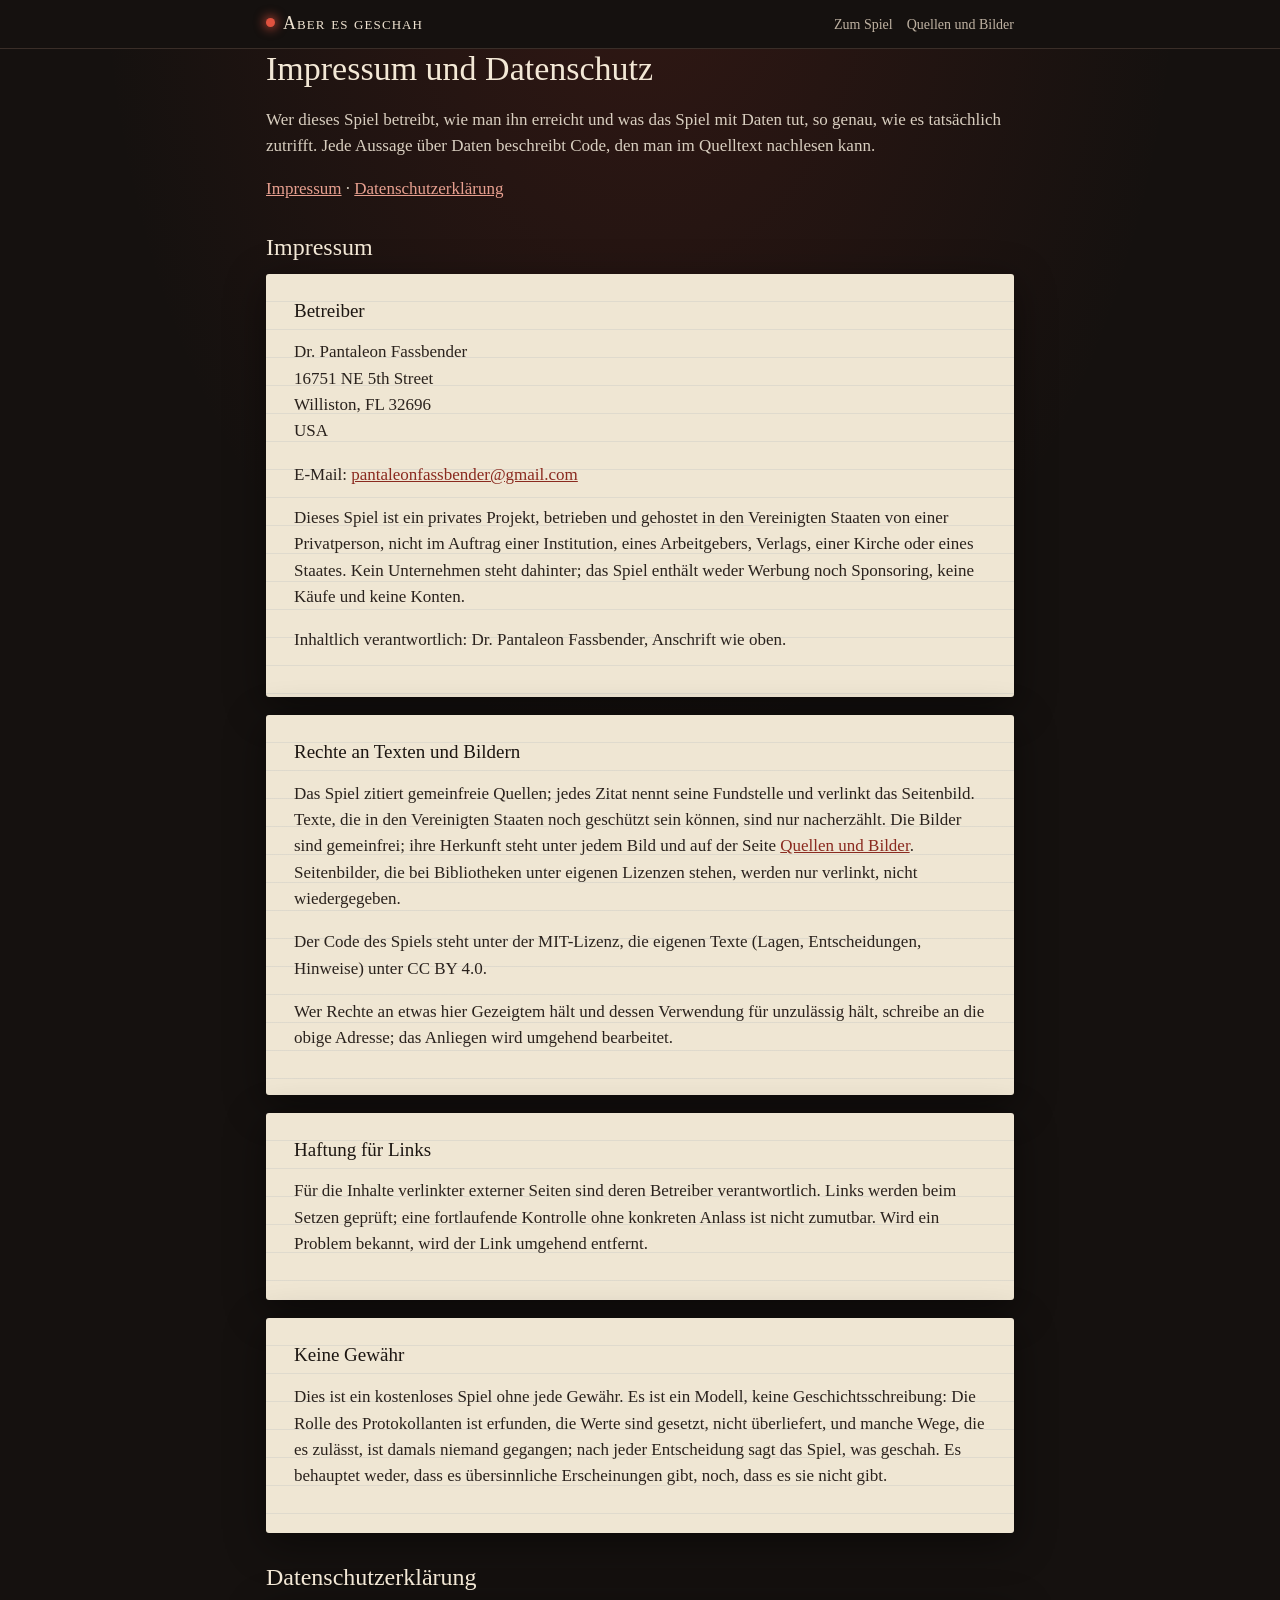
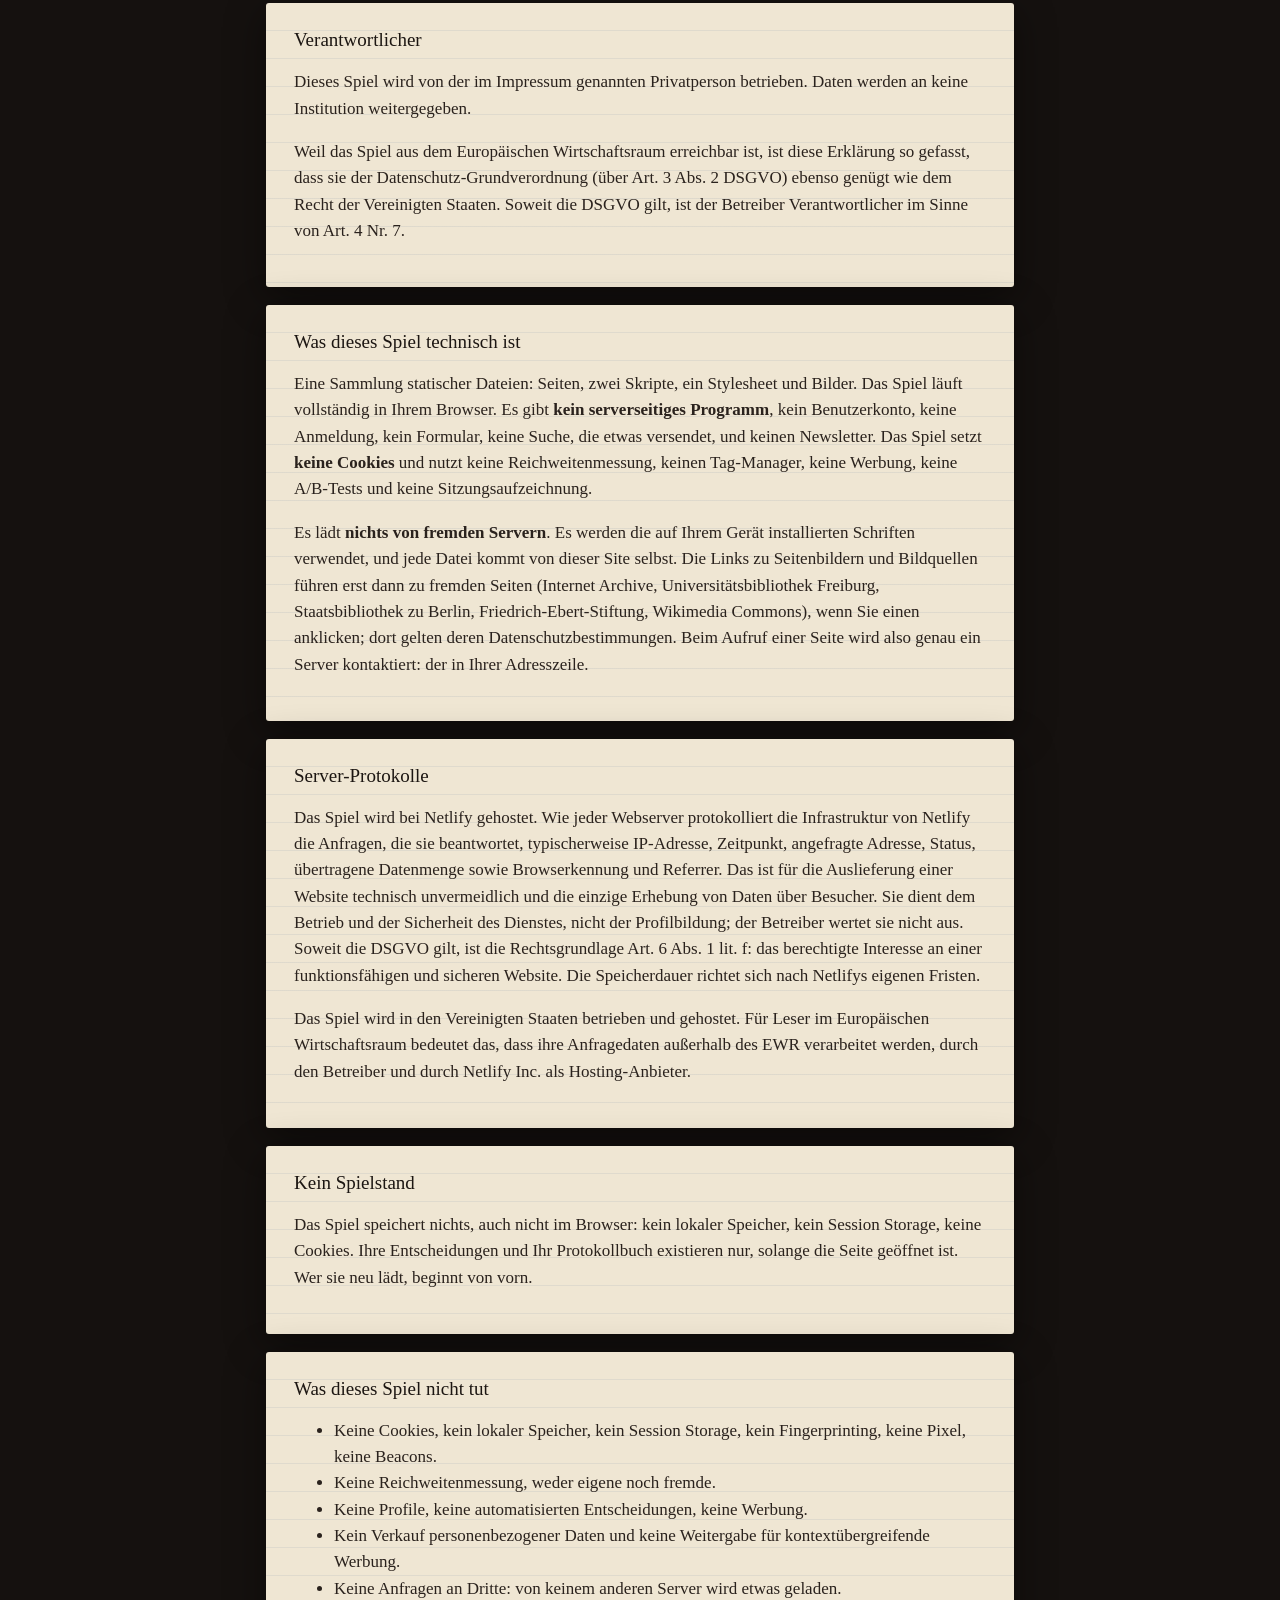
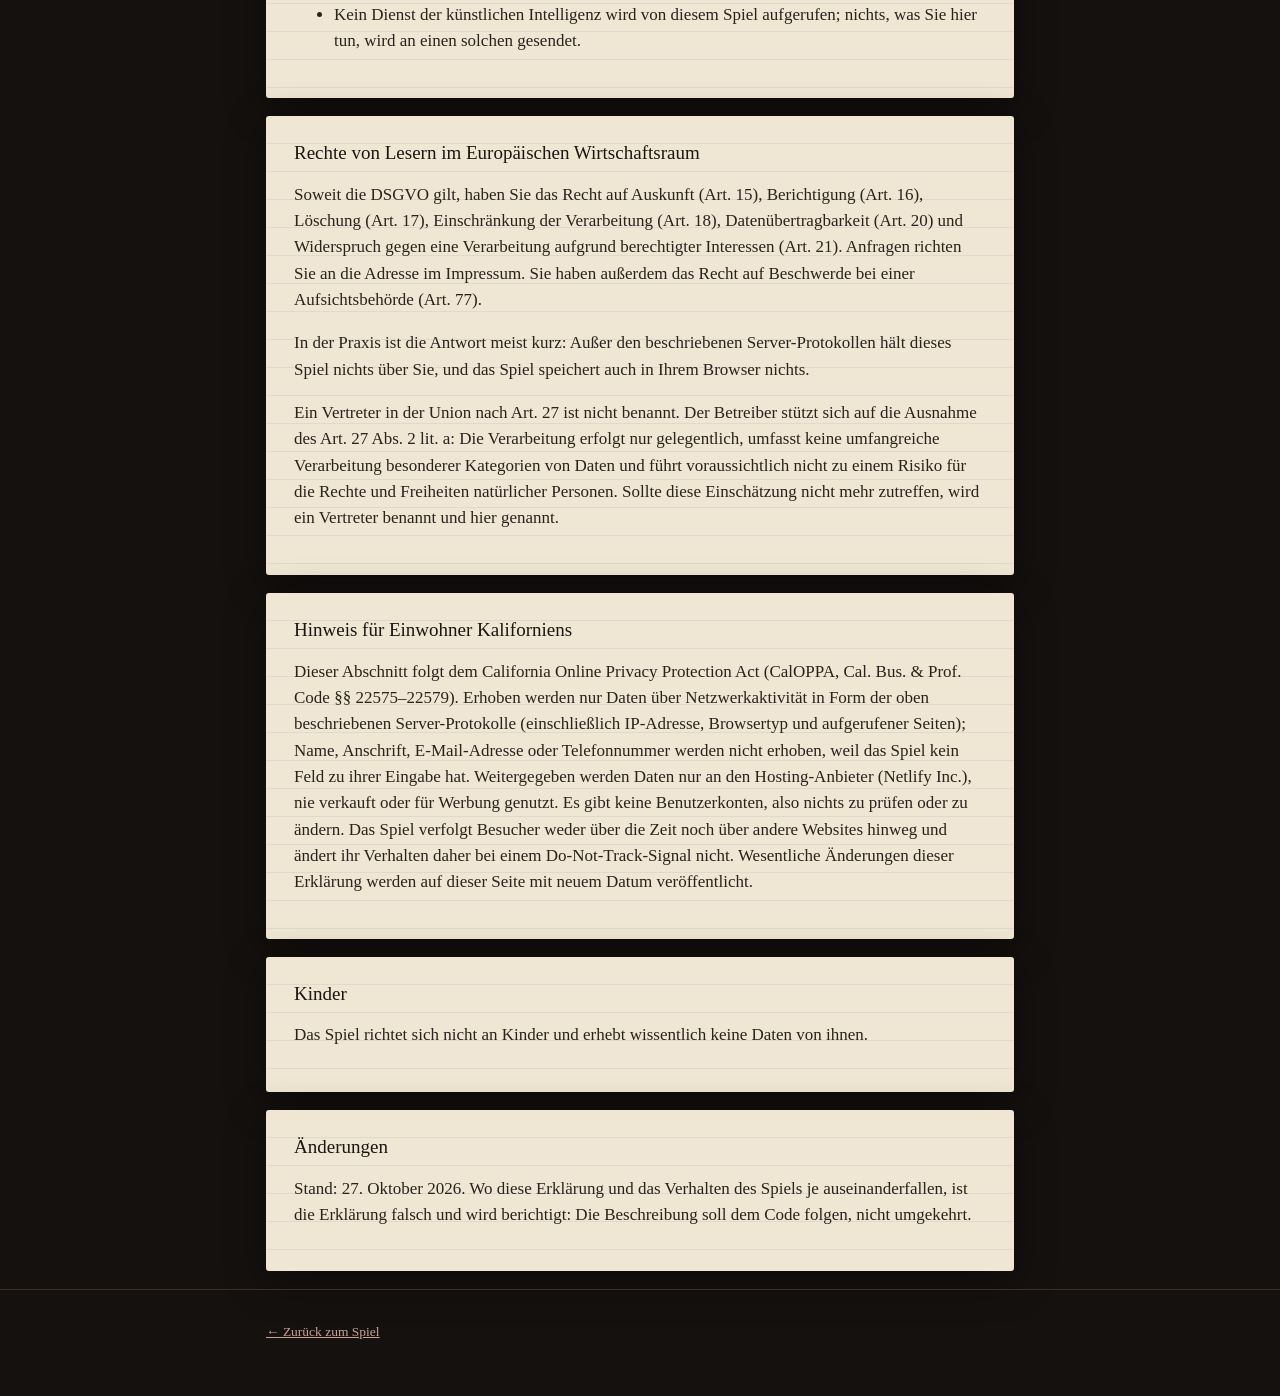
==== legal.html @ c6607d85 "Aber es geschah: Spiel über Séance-Protokolle 1922–1933 Zwölf Stationen von der Tonerde am Finger (1" ====
<!doctype html>
<html lang="de">
<head>
<meta charset="utf-8">
<meta name="viewport" content="width=device-width, initial-scale=1">
<title>Impressum und Datenschutz · Aber es geschah</title>
<meta name="description" content="Wer dieses Spiel betreibt, wie man ihn erreicht und was das Spiel mit Daten tut.">
<meta name="color-scheme" content="dark">
<link rel="stylesheet" href="style.css">
</head>
<body>
<header class="top">
  <div class="wrap">
    <a class="marke" href="index.html"><span class="lampe" aria-hidden="true"></span>Aber es geschah</a>
    <nav class="top"><a href="index.html">Zum Spiel</a><a href="quellen.html">Quellen und Bilder</a></nav>
  </div>
</header>
<main class="wrap legal">
  <h1>Impressum und Datenschutz</h1>
  <p>Wer dieses Spiel betreibt, wie man ihn erreicht und was das Spiel mit Daten tut, so genau, wie es tatsächlich zutrifft. Jede Aussage über Daten beschreibt Code, den man im Quelltext nachlesen kann.</p>
  <p><a href="#notice">Impressum</a> · <a href="#privacy">Datenschutzerklärung</a></p>

  <h2 id="notice">Impressum</h2>

  <div class="papier"><h3>Betreiber</h3>
    <p>Dr. Pantaleon Fassbender<br>16751 NE 5th Street<br>Williston, FL 32696<br>USA</p>
    <p>E-Mail: <a href="mailto:pantaleonfassbender@gmail.com">pantaleonfassbender@gmail.com</a></p>
    <p>Dieses Spiel ist ein privates Projekt, betrieben und gehostet in den Vereinigten Staaten von einer Privatperson, nicht im Auftrag einer Institution, eines Arbeitgebers, Verlags, einer Kirche oder eines Staates. Kein Unternehmen steht dahinter; das Spiel enthält weder Werbung noch Sponsoring, keine Käufe und keine Konten.</p>
    <p>Inhaltlich verantwortlich: Dr. Pantaleon Fassbender, Anschrift wie oben.</p>
  </div>

  <div class="papier"><h3>Rechte an Texten und Bildern</h3>
    <p>Das Spiel zitiert gemeinfreie Quellen; jedes Zitat nennt seine Fundstelle und verlinkt das Seitenbild. Texte, die in den Vereinigten Staaten noch geschützt sein können, sind nur nacherzählt. Die Bilder sind gemeinfrei; ihre Herkunft steht unter jedem Bild und auf der Seite <a href="quellen.html">Quellen und Bilder</a>. Seitenbilder, die bei Bibliotheken unter eigenen Lizenzen stehen, werden nur verlinkt, nicht wiedergegeben.</p>
    <p>Der Code des Spiels steht unter der MIT-Lizenz, die eigenen Texte (Lagen, Entscheidungen, Hinweise) unter CC BY 4.0.</p>
    <p>Wer Rechte an etwas hier Gezeigtem hält und dessen Verwendung für unzulässig hält, schreibe an die obige Adresse; das Anliegen wird umgehend bearbeitet.</p>
  </div>

  <div class="papier"><h3>Haftung für Links</h3>
    <p>Für die Inhalte verlinkter externer Seiten sind deren Betreiber verantwortlich. Links werden beim Setzen geprüft; eine fortlaufende Kontrolle ohne konkreten Anlass ist nicht zumutbar. Wird ein Problem bekannt, wird der Link umgehend entfernt.</p>
  </div>

  <div class="papier"><h3>Keine Gewähr</h3>
    <p>Dies ist ein kostenloses Spiel ohne jede Gewähr. Es ist ein Modell, keine Geschichtsschreibung: Die Rolle des Protokollanten ist erfunden, die Werte sind gesetzt, nicht überliefert, und manche Wege, die es zulässt, ist damals niemand gegangen; nach jeder Entscheidung sagt das Spiel, was geschah. Es behauptet weder, dass es übersinnliche Erscheinungen gibt, noch, dass es sie nicht gibt.</p>
  </div>

  <h2 id="privacy">Datenschutzerklärung</h2>

  <div class="papier"><h3>Verantwortlicher</h3>
    <p>Dieses Spiel wird von der im Impressum genannten Privatperson betrieben. Daten werden an keine Institution weitergegeben.</p>
    <p>Weil das Spiel aus dem Europäischen Wirtschaftsraum erreichbar ist, ist diese Erklärung so gefasst, dass sie der Datenschutz-Grundverordnung (über Art. 3 Abs. 2 DSGVO) ebenso genügt wie dem Recht der Vereinigten Staaten. Soweit die DSGVO gilt, ist der Betreiber Verantwortlicher im Sinne von Art. 4 Nr. 7.</p>
  </div>

  <div class="papier"><h3>Was dieses Spiel technisch ist</h3>
    <p>Eine Sammlung statischer Dateien: Seiten, zwei Skripte, ein Stylesheet und Bilder. Das Spiel läuft vollständig in Ihrem Browser. Es gibt <strong>kein serverseitiges Programm</strong>, kein Benutzerkonto, keine Anmeldung, kein Formular, keine Suche, die etwas versendet, und keinen Newsletter. Das Spiel setzt <strong>keine Cookies</strong> und nutzt keine Reichweitenmessung, keinen Tag-Manager, keine Werbung, keine A/B-Tests und keine Sitzungsaufzeichnung.</p>
    <p>Es lädt <strong>nichts von fremden Servern</strong>. Es werden die auf Ihrem Gerät installierten Schriften verwendet, und jede Datei kommt von dieser Site selbst. Die Links zu Seitenbildern und Bildquellen führen erst dann zu fremden Seiten (Internet Archive, Universitätsbibliothek Freiburg, Staatsbibliothek zu Berlin, Friedrich-Ebert-Stiftung, Wikimedia Commons), wenn Sie einen anklicken; dort gelten deren Datenschutzbestimmungen. Beim Aufruf einer Seite wird also genau ein Server kontaktiert: der in Ihrer Adresszeile.</p>
  </div>

  <div class="papier"><h3>Server-Protokolle</h3>
    <p>Das Spiel wird bei Netlify gehostet. Wie jeder Webserver protokolliert die Infrastruktur von Netlify die Anfragen, die sie beantwortet, typischerweise IP-Adresse, Zeitpunkt, angefragte Adresse, Status, übertragene Datenmenge sowie Browserkennung und Referrer. Das ist für die Auslieferung einer Website technisch unvermeidlich und die einzige Erhebung von Daten über Besucher. Sie dient dem Betrieb und der Sicherheit des Dienstes, nicht der Profilbildung; der Betreiber wertet sie nicht aus. Soweit die DSGVO gilt, ist die Rechtsgrundlage Art. 6 Abs. 1 lit. f: das berechtigte Interesse an einer funktionsfähigen und sicheren Website. Die Speicherdauer richtet sich nach Netlifys eigenen Fristen.</p>
    <p>Das Spiel wird in den Vereinigten Staaten betrieben und gehostet. Für Leser im Europäischen Wirtschaftsraum bedeutet das, dass ihre Anfragedaten außerhalb des EWR verarbeitet werden, durch den Betreiber und durch Netlify Inc. als Hosting-Anbieter.</p>
  </div>

  <div class="papier"><h3>Kein Spielstand</h3>
    <p>Das Spiel speichert nichts, auch nicht im Browser: kein lokaler Speicher, kein Session Storage, keine Cookies. Ihre Entscheidungen und Ihr Protokollbuch existieren nur, solange die Seite geöffnet ist. Wer sie neu lädt, beginnt von vorn.</p>
  </div>

  <div class="papier"><h3>Was dieses Spiel nicht tut</h3>
    <ul>
      <li>Keine Cookies, kein lokaler Speicher, kein Session Storage, kein Fingerprinting, keine Pixel, keine Beacons.</li>
      <li>Keine Reichweitenmessung, weder eigene noch fremde.</li>
      <li>Keine Profile, keine automatisierten Entscheidungen, keine Werbung.</li>
      <li>Kein Verkauf personenbezogener Daten und keine Weitergabe für kontextübergreifende Werbung.</li>
      <li>Keine Anfragen an Dritte: von keinem anderen Server wird etwas geladen.</li>
      <li>Kein Dienst der künstlichen Intelligenz wird von diesem Spiel aufgerufen; nichts, was Sie hier tun, wird an einen solchen gesendet.</li>
    </ul>
  </div>

  <div class="papier"><h3>Rechte von Lesern im Europäischen Wirtschaftsraum</h3>
    <p>Soweit die DSGVO gilt, haben Sie das Recht auf Auskunft (Art. 15), Berichtigung (Art. 16), Löschung (Art. 17), Einschränkung der Verarbeitung (Art. 18), Datenübertragbarkeit (Art. 20) und Widerspruch gegen eine Verarbeitung aufgrund berechtigter Interessen (Art. 21). Anfragen richten Sie an die Adresse im Impressum. Sie haben außerdem das Recht auf Beschwerde bei einer Aufsichtsbehörde (Art. 77).</p>
    <p>In der Praxis ist die Antwort meist kurz: Außer den beschriebenen Server-Protokollen hält dieses Spiel nichts über Sie, und das Spiel speichert auch in Ihrem Browser nichts.</p>
    <p>Ein Vertreter in der Union nach Art. 27 ist nicht benannt. Der Betreiber stützt sich auf die Ausnahme des Art. 27 Abs. 2 lit. a: Die Verarbeitung erfolgt nur gelegentlich, umfasst keine umfangreiche Verarbeitung besonderer Kategorien von Daten und führt voraussichtlich nicht zu einem Risiko für die Rechte und Freiheiten natürlicher Personen. Sollte diese Einschätzung nicht mehr zutreffen, wird ein Vertreter benannt und hier genannt.</p>
  </div>

  <div class="papier"><h3>Hinweis für Einwohner Kaliforniens</h3>
    <p>Dieser Abschnitt folgt dem California Online Privacy Protection Act (CalOPPA, Cal. Bus. &amp; Prof. Code §§ 22575–22579). Erhoben werden nur Daten über Netzwerkaktivität in Form der oben beschriebenen Server-Protokolle (einschließlich IP-Adresse, Browsertyp und aufgerufener Seiten); Name, Anschrift, E-Mail-Adresse oder Telefonnummer werden nicht erhoben, weil das Spiel kein Feld zu ihrer Eingabe hat. Weitergegeben werden Daten nur an den Hosting-Anbieter (Netlify Inc.), nie verkauft oder für Werbung genutzt. Es gibt keine Benutzerkonten, also nichts zu prüfen oder zu ändern. Das Spiel verfolgt Besucher weder über die Zeit noch über andere Websites hinweg und ändert ihr Verhalten daher bei einem Do-Not-Track-Signal nicht. Wesentliche Änderungen dieser Erklärung werden auf dieser Seite mit neuem Datum veröffentlicht.</p>
  </div>

  <div class="papier"><h3>Kinder</h3>
    <p>Das Spiel richtet sich nicht an Kinder und erhebt wissentlich keine Daten von ihnen.</p>
  </div>

  <div class="papier"><h3>Änderungen</h3>
    <p>Stand: 27. Oktober 2026. Wo diese Erklärung und das Verhalten des Spiels je auseinanderfallen, ist die Erklärung falsch und wird berichtigt: Die Beschreibung soll dem Code folgen, nicht umgekehrt.</p>
  </div>
</main>
<footer class="fuss">
  <div class="wrap"><p><a href="index.html">← Zurück zum Spiel</a></p></div>
</footer>
</body>
</html>
---- style.css ----
/* Aber es geschah: Nacht, Protokollpapier, Rotlicht. Nur Systemschriften, nichts von außen. */
:root {
  --nacht: #15110f;
  --nacht2: #201916;
  --rand: #3a2e28;
  --papier: #efe6d3;
  --papier2: #e6dbc4;
  --tinte: #2a221d;
  --blass: #6b5d52;
  --rot: #b0362a;
  --rotlicht: #e0523f;
  --gruen: #5d6b3d;
  --serif: Georgia, "Times New Roman", serif;
  --mono: "Courier New", Courier, monospace;
}
* { box-sizing: border-box; }
html { -webkit-text-size-adjust: 100%; }
body {
  margin: 0; background: var(--nacht); color: #d9cfc0;
  font: 17px/1.55 var(--serif);
  background-image: radial-gradient(ellipse at 50% -10%, rgba(176,54,42,.18), transparent 60%);
  background-attachment: fixed; min-height: 100vh;
}
a { color: #e8a090; }
a:hover { color: #ffc3b5; }
.wrap { max-width: 780px; margin: 0 auto; padding: 0 16px; }

header.top { border-bottom: 1px solid var(--rand); background: #15110f; position: sticky; top: 0; z-index: 5; }
header.top .wrap { display: flex; align-items: center; justify-content: space-between; gap: 12px; padding-top: 10px; padding-bottom: 10px; flex-wrap: wrap; }
.marke { font-variant: small-caps; letter-spacing: .06em; color: #f0e4d2; text-decoration: none; font-size: 18px; }
.marke .lampe { display: inline-block; width: 9px; height: 9px; border-radius: 50%; background: var(--rotlicht); box-shadow: 0 0 10px 3px rgba(224,82,63,.55); margin-right: 8px; vertical-align: 2px; }
nav.top a { color: #bfb2a2; text-decoration: none; font-size: 14px; margin-left: 14px; }
nav.top a:hover { color: #fff; }

.werte { display: grid; grid-template-columns: repeat(3, 1fr); gap: 10px; padding: 10px 0 12px; }
.wert { font-size: 13px; color: #bfb2a2; }
.wert b { color: #f0e4d2; font-weight: normal; }
.wert .bar { height: 6px; background: #2e2420; border-radius: 3px; margin-top: 4px; overflow: hidden; }
.wert .bar i { display: block; height: 100%; background: linear-gradient(90deg, #7a2a20, var(--rotlicht)); transition: width .5s; }
.wert .dz { font-family: var(--mono); font-size: 12px; margin-left: 4px; }
.dz.p { color: #a8c07a; } .dz.m { color: #ef8a7a; }

main { padding: 26px 0 40px; }
.papier {
  background: var(--papier); color: var(--tinte); border-radius: 3px;
  padding: 26px 28px; box-shadow: 0 10px 40px rgba(0,0,0,.45);
  background-image: repeating-linear-gradient(transparent 0 27px, rgba(80,110,150,.10) 27px 28px);
}
@media (max-width: 560px) { .papier { padding: 20px 18px; } body { font-size: 16px; } }
.papier a { color: #8a2a1f; }
.kopf { font-family: var(--mono); font-size: 13px; color: var(--blass); letter-spacing: .03em; display: flex; justify-content: space-between; gap: 10px; flex-wrap: wrap; }
h1, h2, h3 { font-weight: normal; line-height: 1.2; }
.papier h2 { font-size: 30px; margin: 6px 0 14px; color: #1c1612; }
.titel h1 { font-size: 46px; margin: 0 0 6px; color: #f3e8d6; letter-spacing: .01em; }
.titel .unter { font-style: italic; color: #cbbca8; margin: 0 0 22px; }

figure { margin: 6px 0 18px; }
figure img { max-width: 100%; max-height: 62vh; width: auto; height: auto; margin: 0 auto; display: block; border: 1px solid #b9ab92; background: #ddd2bc; filter: sepia(.15); }
figcaption { font-size: 13.5px; color: var(--blass); margin-top: 6px; line-height: 1.45; }

.lage { margin: 0 0 18px; }
.optionen { display: grid; gap: 10px; }
button { font: inherit; cursor: pointer; }
.opt {
  text-align: left; background: #f8f2e6; color: var(--tinte); border: 1px solid #b9ab92;
  border-left: 4px solid #b9ab92; border-radius: 3px; padding: 12px 14px; line-height: 1.45;
}
.opt:hover, .opt:focus-visible { border-left-color: var(--rot); background: #fffaf0; outline: none; }
.opt .nr { font-family: var(--mono); color: var(--rot); margin-right: 8px; }
.opt[disabled] { cursor: default; opacity: .55; }
.opt.gewaehlt { opacity: 1; border-left-color: var(--rot); background: #fffaf0; }
.opt .hist { display: block; font-size: 13px; color: var(--gruen); margin-top: 4px; font-style: italic; }

.eintrag { margin: 20px 0 6px; padding: 14px 16px; background: #fbf7ee; border: 1px dashed #a89a80; font-family: var(--mono); font-size: 15px; line-height: 1.5; white-space: pre-wrap; }
.eintrag .label { display: block; font-size: 12px; color: var(--blass); letter-spacing: .08em; text-transform: uppercase; margin-bottom: 4px; }
.folge { font-style: italic; margin: 10px 0 0; }
.deltas { font-family: var(--mono); font-size: 13px; margin-top: 6px; }

.geschah { margin-top: 24px; border-top: 2px solid #c9b99d; padding-top: 16px; }
.geschah h3 { font-size: 20px; margin: 0 0 10px; color: var(--rot); font-variant: small-caps; letter-spacing: .04em; }
.histwahl { margin: 0 0 14px; }
blockquote { margin: 0 0 14px; padding: 2px 0 2px 16px; border-left: 3px solid #c9b99d; }
blockquote p { margin: 0 0 4px; }
blockquote cite { display: block; font-style: normal; font-size: 13.5px; color: var(--blass); }
.hinweis { font-size: 15.5px; }
.frage { margin: 18px 0 0; padding: 12px 14px; background: #2a201c; color: #f1e5d3; border-radius: 3px; font-style: italic; }
.frage::before { content: "Zum Nachdenken: "; font-style: normal; color: #e8a090; }

.weiter { display: flex; justify-content: flex-end; gap: 10px; margin-top: 20px; flex-wrap: wrap; }
.btn { background: var(--rot); color: #fff7ee; border: 0; border-radius: 3px; padding: 11px 20px; font-size: 16px; text-decoration: none; display: inline-block; }
.btn:hover, .btn:focus-visible { background: #c8402f; color: #fff; outline: none; }
.btn.leise { background: transparent; color: #8a2a1f; border: 1px solid #b9ab92; }
.dunkel .btn.leise { color: #e8a090; border-color: var(--rand); }

.start p { margin: 0 0 14px; }
.start .fein { font-size: 14px; color: #a99c8c; }
.start .btn { font-size: 18px; padding: 13px 26px; }
.start .bild { float: right; width: 250px; margin: 4px 0 14px 24px; }
.start .bild figure { margin: 0; }
.start::after { content: ""; display: block; clear: both; }
@media (max-width: 560px) { .start .bild { float: none; width: 70%; margin: 0 auto 18px; } }
.start .bild img { filter: sepia(.25) brightness(.9); border-color: var(--rand); }
.start figcaption { color: #a99c8c; }

.ende h2 { font-size: 32px; }
.typ { font-size: 22px; color: var(--rot); margin: 4px 0 8px; }
.buch { list-style: none; padding: 0; margin: 12px 0 0; font-family: var(--mono); font-size: 14.5px; }
.buch li { padding: 8px 0; border-bottom: 1px dotted #b9ab92; }
.buch .d { color: var(--blass); display: block; font-size: 12.5px; }
.buch .h { color: var(--gruen); font-size: 12.5px; }
.epilog p { margin: 0 0 12px; }
.fein { font-size: 13.5px; color: var(--blass); }

footer.fuss { border-top: 1px solid var(--rand); color: #9a8d7d; font-size: 13.5px; padding: 18px 0 40px; }
footer.fuss a { color: #c9a296; margin-right: 14px; }

.legal h1, .quellen h1 { font-size: 34px; color: #f3e8d6; margin: 0 0 12px; }
.legal .papier, .quellen .papier { margin-bottom: 18px; }
.legal h2, .quellen h2 { color: #f3e8d6; font-size: 24px; margin: 30px 0 12px; }
.papier h3 { font-size: 19px; margin: 0 0 8px; color: #1c1612; }
.quellen .station h3 { font-size: 20px; }
.quellen li { margin-bottom: 8px; }
.sr { position: absolute; left: -9999px; }

@media print {
  header.top, footer.fuss, .weiter, .nodruck { display: none !important; }
  body { background: #fff; color: #000; }
  .papier { box-shadow: none; background: #fff; }
}

#ausgang { scroll-margin-top: 150px; }
@media (max-width: 560px) {
  header.top .wrap { padding-top: 6px; padding-bottom: 6px; row-gap: 2px; }
  .marke { font-size: 16px; }
  nav.top a { margin-left: 0; margin-right: 12px; font-size: 13px; }
  .werte { padding: 2px 0 8px; gap: 8px; }
  .wert { font-size: 12px; }
}
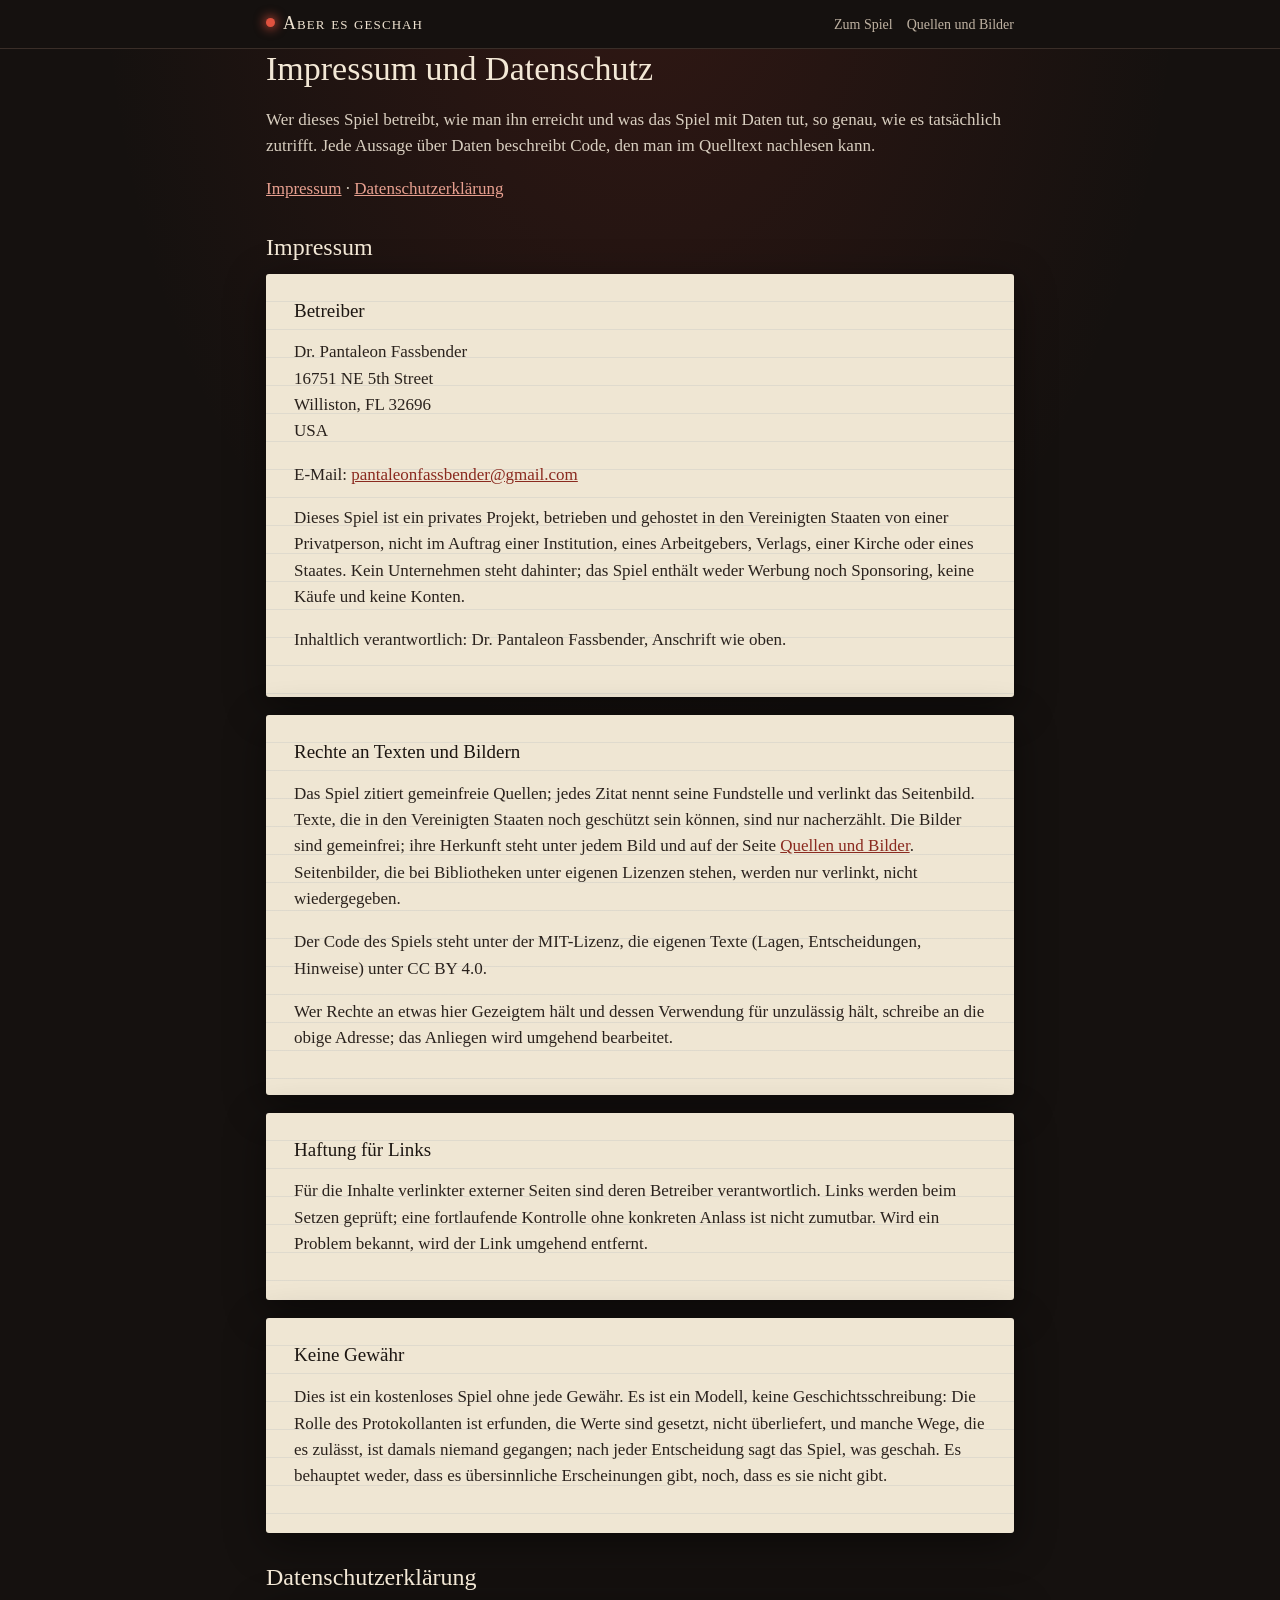
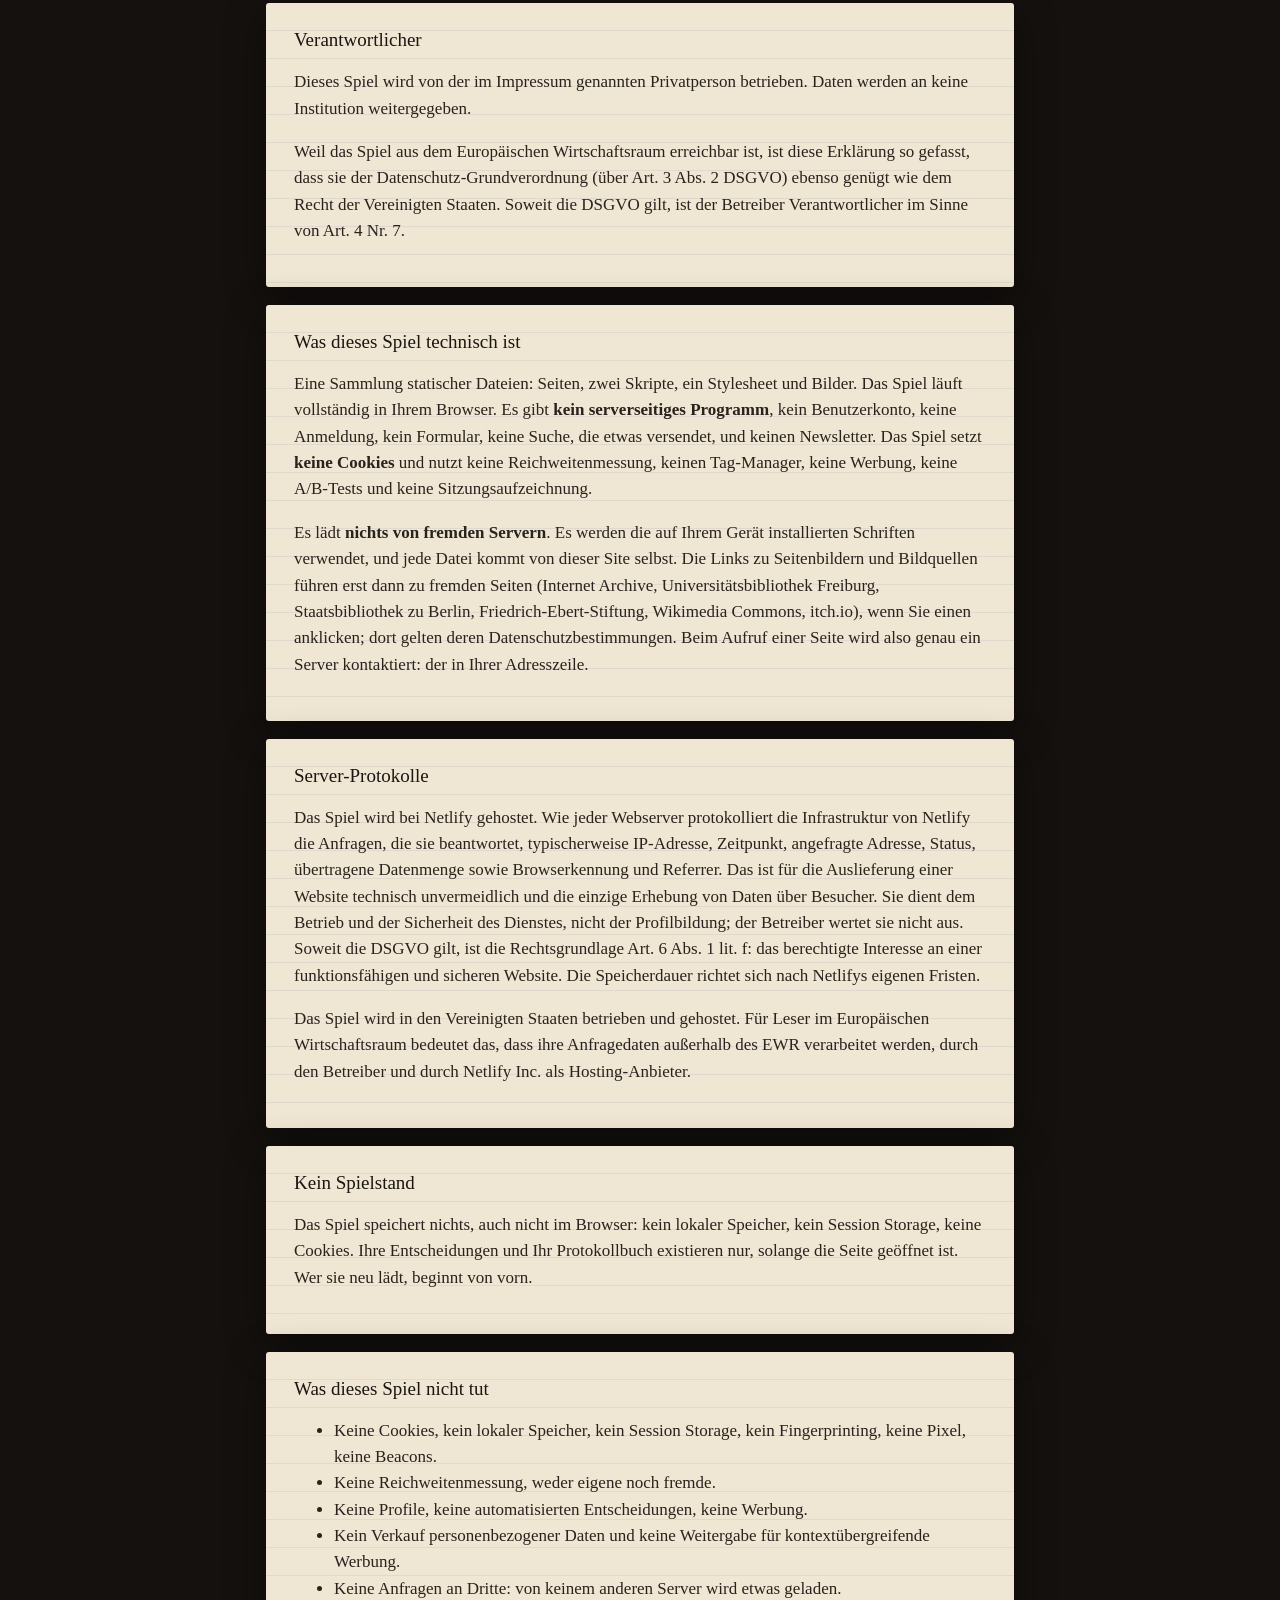
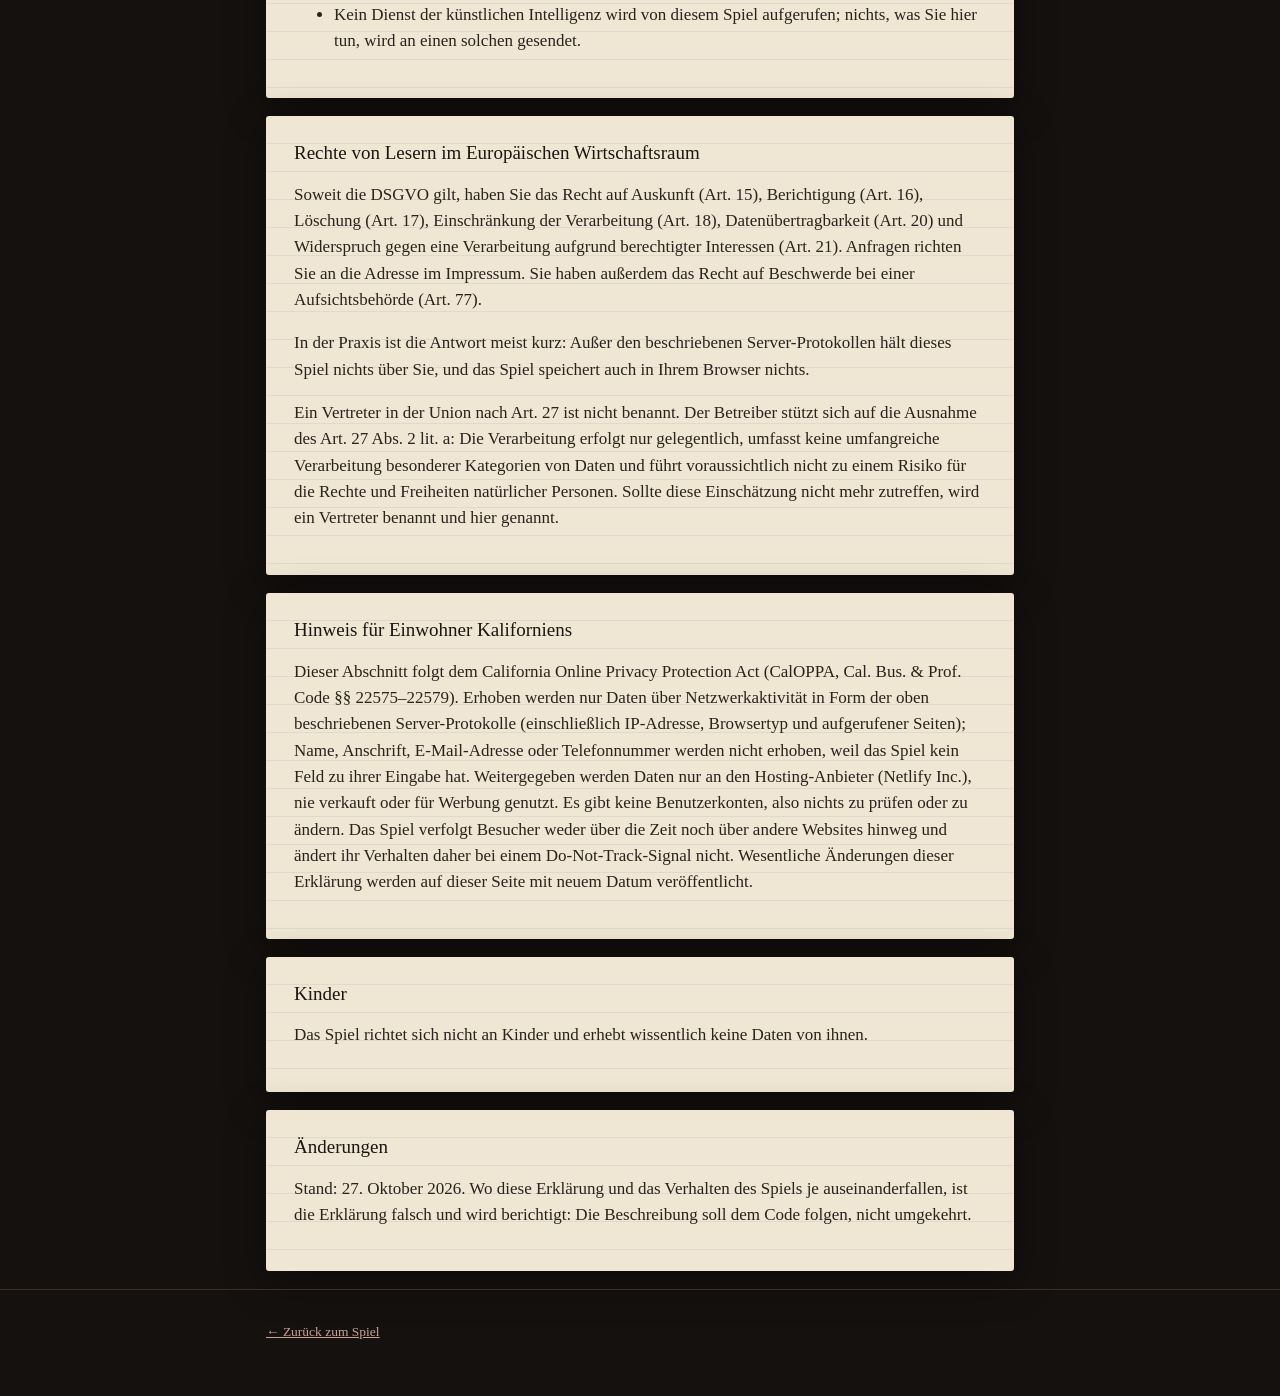
==== commit 771f93dd: "Link zur itch-Seite mit dem Lesebuch (Fußzeile, Quellenseite, README); im itch-Paket ausgeblendet Co" ====
--- a/legal.html
+++ b/legal.html
@@ -52,7 +52,7 @@
 
   <div class="papier"><h3>Was dieses Spiel technisch ist</h3>
     <p>Eine Sammlung statischer Dateien: Seiten, zwei Skripte, ein Stylesheet und Bilder. Das Spiel läuft vollständig in Ihrem Browser. Es gibt <strong>kein serverseitiges Programm</strong>, kein Benutzerkonto, keine Anmeldung, kein Formular, keine Suche, die etwas versendet, und keinen Newsletter. Das Spiel setzt <strong>keine Cookies</strong> und nutzt keine Reichweitenmessung, keinen Tag-Manager, keine Werbung, keine A/B-Tests und keine Sitzungsaufzeichnung.</p>
-    <p>Es lädt <strong>nichts von fremden Servern</strong>. Es werden die auf Ihrem Gerät installierten Schriften verwendet, und jede Datei kommt von dieser Site selbst. Die Links zu Seitenbildern und Bildquellen führen erst dann zu fremden Seiten (Internet Archive, Universitätsbibliothek Freiburg, Staatsbibliothek zu Berlin, Friedrich-Ebert-Stiftung, Wikimedia Commons), wenn Sie einen anklicken; dort gelten deren Datenschutzbestimmungen. Beim Aufruf einer Seite wird also genau ein Server kontaktiert: der in Ihrer Adresszeile.</p>
+    <p>Es lädt <strong>nichts von fremden Servern</strong>. Es werden die auf Ihrem Gerät installierten Schriften verwendet, und jede Datei kommt von dieser Site selbst. Die Links zu Seitenbildern und Bildquellen führen erst dann zu fremden Seiten (Internet Archive, Universitätsbibliothek Freiburg, Staatsbibliothek zu Berlin, Friedrich-Ebert-Stiftung, Wikimedia Commons, itch.io), wenn Sie einen anklicken; dort gelten deren Datenschutzbestimmungen. Beim Aufruf einer Seite wird also genau ein Server kontaktiert: der in Ihrer Adresszeile.</p>
   </div>
 
   <div class="papier"><h3>Server-Protokolle</h3>
